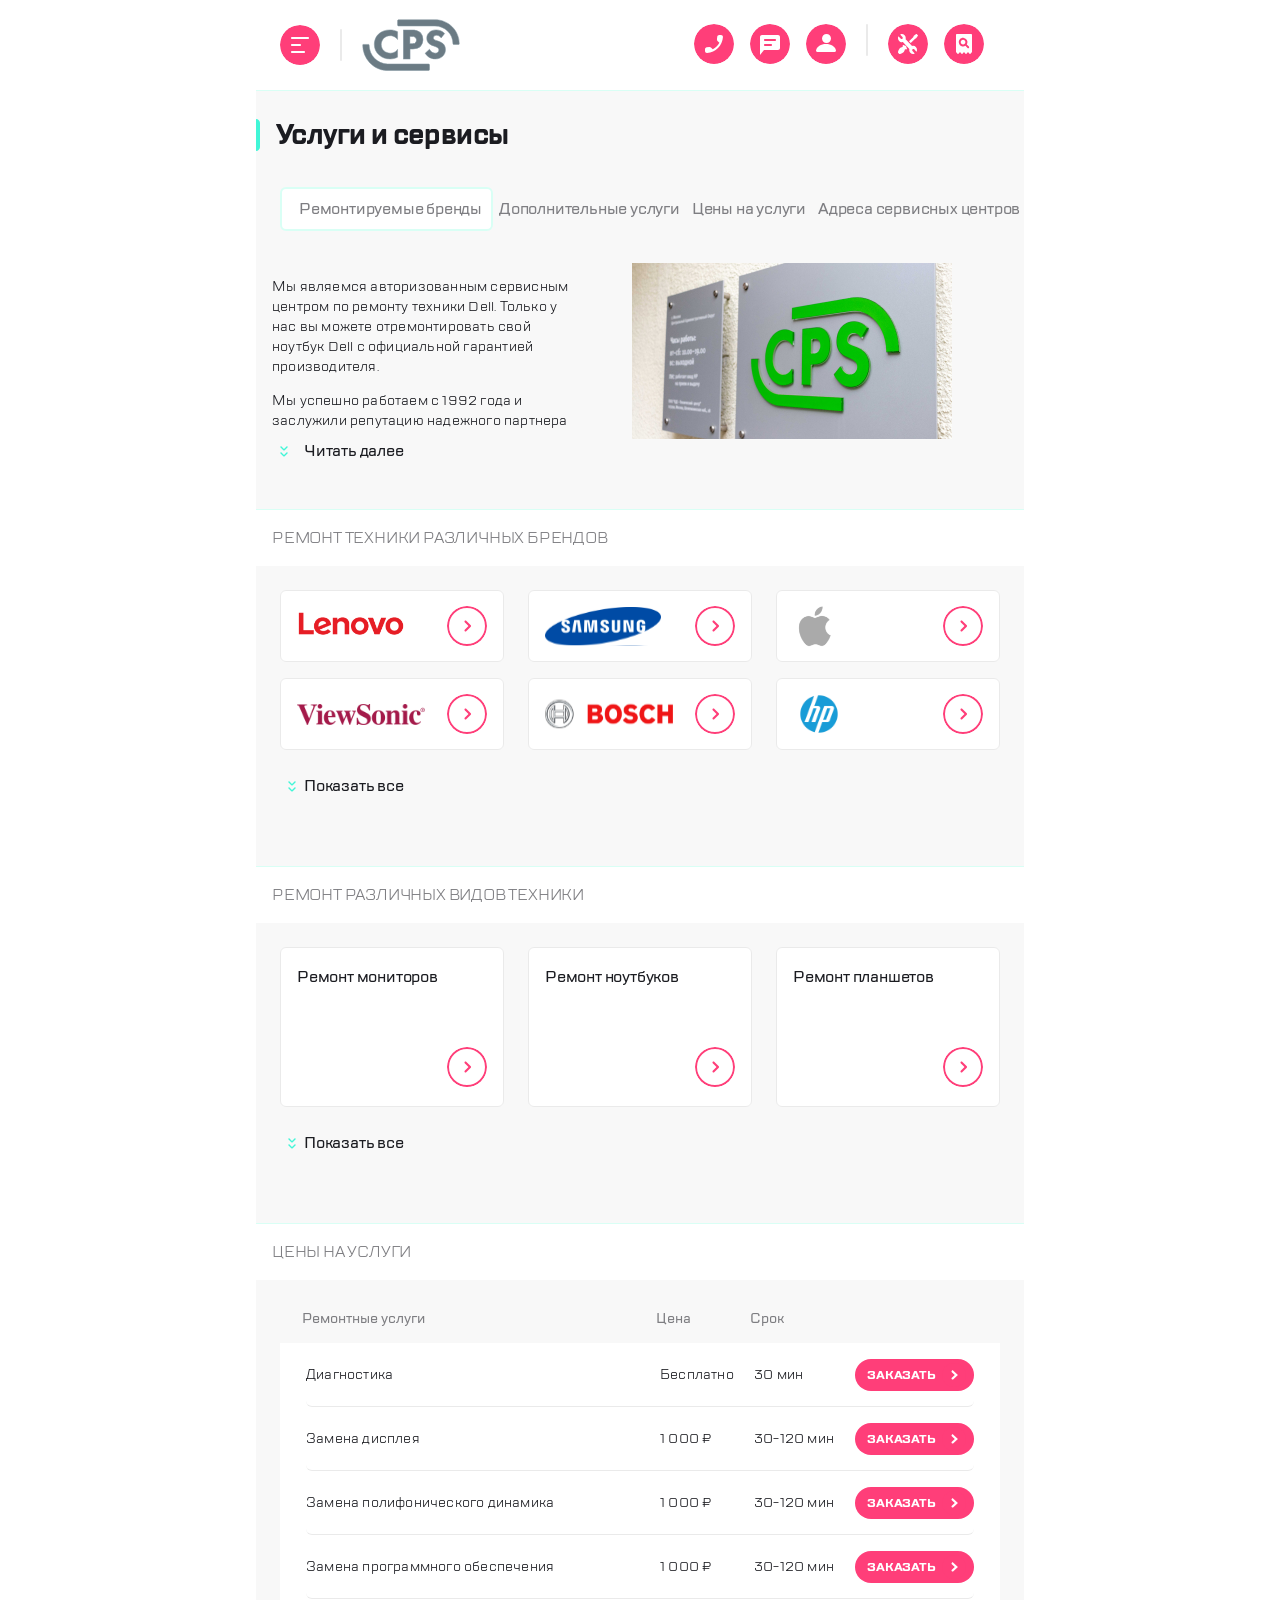
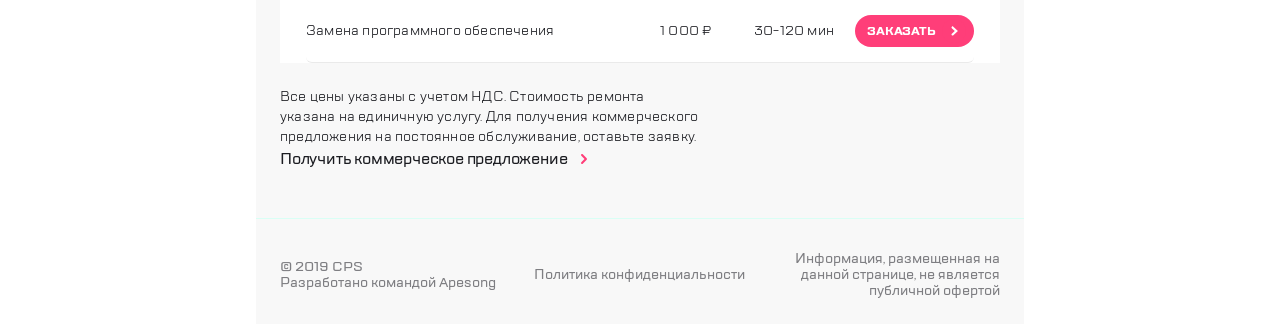
==== index.html @ 06a0e09b "Updates" ====
<!DOCTYPE html>
<html lang="en">

<head>
  <meta charset="UTF-8">
  <meta name="viewport" content="width=device-width,user-scalable=no,initial-scale=1,maximum-scale=1,minimum-scale=1">
  <meta http-equiv="X-UA-Compatible" content="ie=edge">
  <link rel="stylesheet" href="https://cdn.jsdelivr.net/npm/swiper@11/swiper-bundle.min.css">
<link href="style.css" rel="stylesheet"></head>

<body>
  <div class="block-elements">
    

    <div class="burger" id="burger">
      <div class="wrapper-burger">
        <nav class="navigation">
          <button class="navigation__burger-btn"></button>
          <img src="img/Group.svg" alt="" class="navigation__group">
          <button class="navigation__search-btn"></button>
        </nav>
        <div class="menu">
          <ul class="menu__list">
            <div class="menu__list-hover">
  
              <li class="menu__items">
                <a class="menu__items-link" href="#">Ремонт техники</a>
              </li>
            </div>
            <li class="menu__items">
              <a class="menu__items-link" href="#">Услуги и сервисы</a>
            </li>
            <li class="menu__items">
              <a class="menu__items-link" href="#">Корпоративным клиентам</a>
            </li>
            <li class="menu__items">
              <a class="menu__items-link" href="#">Продавцам техники</a>
            </li>
            <li class="menu__items">
              <a class="menu__items-link" href="#">Партнерам</a>
            </li>
            <li class="menu__items">
              <a class="menu__items-link" href="#">Производителям</a>
            </li>
            <li class="menu__items">
              <a class="menu__items-link" href="#">Наши сервисные центры</a>
            </li>
            <li class="menu__items">
              <a class="menu__items-link" href="#">Контакты</a>
            </li>
          </ul>
        </div>
        <footer class="footer-burger">
          <div class="social">
            <button class="social__tell-btn"></button>
            <button class="social__chat-btn"></button>
            <button class="social__profile-btn"></button>
          </div>
          <div class="info">
            <p class="info__email">mail@cps.com</p>
            <p class="info__tell">8 800 890 8900</p>
          </div>
          <div class="lang">
            <button class="lang__btn">RU</button>
            <button class="lang__btn">EN</button>
            <button class="lang__btn">CH</button>
          </div>
        </footer>
      </div>



    </div>
    
    <div class="content-wrapper">
      
      <header class="header">
        <div class="menu-header">
          <div class="title">
            <img class="title__high-header" src="../img/highlight.svg" alt="">
            <h1 class="title__title">Услуги и сервисы</h1>
          </div>
          <div class="logo">
            <button class="logo__burger"></button>
            <div class="logo__divid"></div>
            <img class="logo__group" src="../img/Group.svg" alt="">
          </div>
          <div class="img">
            <div class="social-header">
              <button class="social-header__call"></button>
              <button class="social-header__chat"></button>
              <button class="social-header__profile"></button>
            </div>
            <div class="repair">
              <div class="repair__divider"></div>
              <span class="repair__text">Оставить заявку</span>
              <button class="repair__btn"></button>
            </div>
            <div class="check">
              <span class="check__text">Статус ремонта</span>
              <button class="check__btn"></button>
            </div>
          </div>
        </div>
      </header>
      
      <main class="main">
        
        <div class="main-title">
          <img class="main-title__high" src="../img/highlight.svg" alt="">
          <h1 class="main-title__title">Услуги и сервисы</h1>
        </div>
        
        <div class="btn-menu">
          <button class="btn-menu__item">Ремонтируемые бренды</button>
          <button class="btn-menu__item">Дополнительные услуги</button>
          <button class="btn-menu__item">Цены на услуги</button>
          <button class="btn-menu__item">Адреса сервисных центров</button>
          <button class="btn-menu__item">Специальные цены</button>
        </div>
        
        <div class="main-content">
          <div class="main-info">
            <div class="main-text">
              <p class="main-text__first-paragraph">Мы являемся авторизованным сервисным центром по ремонту
                техники Dell. Только у нас вы можете отремонтировать свой
                ноутбук Dell с официальной гарантией производителя.</p>
              <p class="main-text__second-paragraph">Мы успешно работаем с 1992 года и заслужили репутацию
                надежного партнера</p>
            </div>
            <div class="next">
              <button class="next__btn"></button>
              <span class="next__text">Читать далее</span>
            </div>
          </div>
          <div class="photo">
            <img class="photo__jpg" src="./img/jpg.jpg" alt="">
          </div>
        </div>
        
        <div class="wrapper-brands">
          <header class="header-swipper">
            <h1 class="header-swipper__title">Ремонт техники различных брендов</h1>
          </header>

          
          <div class="swiper-brands">
            
            <div class="swiper-wrapper">
              

              <div class="swiper-slide">
                <img class="swiper-slide__img" src="img/lenovo.svg" alt="">
                <button class="swiper-slide__btn"></button>
              </div>

              <div class="swiper-slide">
                <img class="swiper-slide__img" src="img/samsung.svg" alt="">
                <button class="swiper-slide__btn"></button>
              </div>

              <div class="swiper-slide">
                <img class="swiper-slide__img" src="img/apple.svg" alt="">
                <button class="swiper-slide__btn"></button>
              </div>

              <div class="swiper-slide">
                <img class="swiper-slide__img" src="img/vs.svg" alt="">
                <button class="swiper-slide__btn"></button>
              </div>

              <div class="swiper-slide">
                <img class="swiper-slide__img" src="img/bosch.svg" alt="">
                <button class="swiper-slide__btn"></button>
              </div>

              <div class="swiper-slide">
                <img class="swiper-slide__img" src="img/hp.svg" alt="">
                <button class="swiper-slide__btn"></button>
              </div>

              <div class="swiper-slide hidden hidden-slide slide">
                <img class="swiper-slide__img" src="img/acer.svg" alt="">
                <button class="swiper-slide__btn"></button>
              </div>

              <div class="swiper-slide hidden hidden-slide slide">
                <img class="swiper-slide__img" src="img/sony.svg" alt="">
                <button class="swiper-slide__btn"></button>
              </div>

              <div class="swiper-slide hidden slide">
                <img class="swiper-slide__img" src="img/lenovo.svg" alt="">
                <button class="swiper-slide__btn"></button>
              </div>

              <div class="swiper-slide hidden slide">
                <img class="swiper-slide__img" src="img/samsung.svg" alt="">
                <button class="swiper-slide__btn"></button>
              </div>

              <div class="swiper-slide hidden slide">
                <img class="swiper-slide__img" src="img/apple.svg" alt="">
                <button class="swiper-slide__btn"></button>
              </div>
            </div>

            
            <div class="swiper__pagination"></div>
          </div>
        </div>

        
        <div class="desk-wrapper-brands">
          <header class="header-swipper">
            <h1 class="header-swipper__title">Ремонт техники различных брендов</h1>
          </header>
          
          <div class="swiper-brands-desk">
            
            <div class="swiper-wrapper">
              
              <div class="swiper-slide">
                <img class="swiper-slide__img" src="img/lenovo.svg" alt="">
                <button class="swiper-slide__btn"></button>
              </div>
              <div class="swiper-slide">
                <img class="swiper-slide__img" src="img/samsung.svg" alt="">
                <button class="swiper-slide__btn"></button>
              </div>
              <div class="swiper-slide">
                <img class="swiper-slide__img" src="img/apple.svg" alt="">
                <button class="swiper-slide__btn"></button>
              </div>
              <div class="swiper-slide">
                <img class="swiper-slide__img" src="img/vs.svg" alt="">
                <button class="swiper-slide__btn"></button>
              </div>
              <div class="swiper-slide">
                <img class="swiper-slide__img" src="img/bosch.svg" alt="">
                <button class="swiper-slide__btn"></button>
              </div>
              <div class="swiper-slide">
                <img class="swiper-slide__img" src="img/hp.svg" alt="">
                <button class="swiper-slide__btn"></button>
              </div>
              <div class="swiper-slide hidden hidden-slide slide">
                <img class="swiper-slide__img" src="img/acer.svg" alt="">
                <button class="swiper-slide__btn"></button>
              </div>
              <div class="swiper-slide hidden hidden-slide slide">
                <img class="swiper-slide__img" src="img/sony.svg" alt="">
                <button class="swiper-slide__btn"></button>
              </div>
              <div class="swiper-slide hidden slide">
                <img class="swiper-slide__img" src="img/lenovo.svg" alt="">
                <button class="swiper-slide__btn"></button>
              </div>
              <div class="swiper-slide hidden slide">
                <img class="swiper-slide__img" src="img/samsung.svg" alt="">
                <button class="swiper-slide__btn"></button>
              </div>
              <div class="swiper-slide hidden slide">
                <img class="swiper-slide__img" src="img/apple.svg" alt="">
                <button class="swiper-slide__btn"></button>
              </div>
            </div>
            
            <div class="swiper__pagination"></div>
          </div>
          <div class="next-show">
            <img class="next-show__img" src="./img/show.svg" alt="">
            <button class="next-show__btn">Показать все</button>
          </div>
          <div class="next-hide">
            <img class="next-hide__img" src="./img/hide.svg" alt="">
          </div>
        </div>
        
        <div class="wrapper-technic">
          <header class="header-swipper">
            <h1 class="header-swipper__title-technic">Ремонт различных видов техники</h1>
          </header>
          
          <div class="swiper-technic">
            
            <div class="swiper-wrapper swiper-wrapper-technic">
              

              <div class="swiper-slide slide-technic">
                <span class="slide-technic__text">Ремонт мониторов</span>
                <button class="swiper-slide__btn"></button>
              </div>
              <div class="swiper-slide slide-technic">
                <span class="slide-technic__text">Ремонт ноутбуков</span>
                <button class="swiper-slide__btn"></button>
              </div>
              <div class="swiper-slide slide-technic">
                <span class="slide-technic__text">Ремонт планшетов</span>
                <button class="swiper-slide__btn"></button>
              </div>
              <div class="swiper-slide slide-technic hidden-technic hidden-slide-technic swiper-slide-technic">
                <span class="slide-technic__text">Ремонт ПК</span>
                <button class="swiper-slide__btn"></button>
              </div>
              <div class="swiper-slide slide-technic hidden-technic swiper-slide-technic">
                <span class="slide-technic__text">Ремонт мониторов</span>
                <button class="swiper-slide__btn"></button>
              </div>
              <div class="swiper-slide slide-technic hidden-technic swiper-slide-technic">
                <span class="slide-technic__text">Ремонт ноутбуков</span>
                <button class="swiper-slide__btn"></button>
              </div>
              <div class="swiper-slide slide-technic hidden-technic swiper-slide-technic">
                <span class="slide-technic__text">Ремонт планшетов</span>
                <button class="swiper-slide__btn"></button>
              </div>
              <div class="swiper-slide slide-technic hidden-technic swiper-slide-technic">
                <span class="slide-technic__text">Ремонт ПК</span>
                <button class="swiper-slide__btn"></button>
              </div>
            </div>
            
            <div class="swiper__pagination"></div>
          </div>

        </div>
        
        <div class="wrapper-technic-desk">
          <header class="header-swipper">
            <h1 class="header-swipper__title-technic">Ремонт различных видов техники</h1>
          </header>
          
          <div class="swiper-technic-desk">
            
            <div class="swiper-wrapper swiper-wrapper-technic">
              

              <div class="swiper-slide slide-technic">
                <span class="slide-technic__text">Ремонт мониторов</span>
                <button class="swiper-slide__btn"></button>
              </div>
              <div class="swiper-slide slide-technic">
                <span class="slide-technic__text">Ремонт ноутбуков</span>
                <button class="swiper-slide__btn"></button>
              </div>
              <div class="swiper-slide slide-technic">
                <span class="slide-technic__text">Ремонт планшетов</span>
                <button class="swiper-slide__btn"></button>
              </div>
              <div class="swiper-slide slide-technic hidden-technic hidden-slide-technic swiper-slide-technic">
                <span class="slide-technic__text">Ремонт ПК</span>
                <button class="swiper-slide__btn"></button>
              </div>
              <div class="swiper-slide slide-technic hidden-technic swiper-slide-technic">
                <span class="slide-technic__text">Ремонт мониторов</span>
                <button class="swiper-slide__btn"></button>
              </div>
              <div class="swiper-slide slide-technic hidden-technic swiper-slide-technic">
                <span class="slide-technic__text">Ремонт ноутбуков</span>
                <button class="swiper-slide__btn"></button>
              </div>
              <div class="swiper-slide slide-technic hidden-technic swiper-slide-technic">
                <span class="slide-technic__text">Ремонт планшетов</span>
                <button class="swiper-slide__btn"></button>
              </div>
              <div class="swiper-slide slide-technic hidden-technic swiper-slide-technic">
                <span class="slide-technic__text">Ремонт ПК</span>
                <button class="swiper-slide__btn"></button>
              </div>
            </div>
            
            <div class="swiper__pagination"></div>
          </div>
          <div class="next-show">
            <img class="next-show__img next-show-technic__img" src="./img/show.svg" alt="">
            <button class="next-show__btn next-show-technic__btn">Показать все</button>
          </div>
          <div class="next-hide">
            <img class="next-hide__img next-hide-technic__img" src="./img/hide.svg" alt="">
          </div>
        </div>
        
        <div class="wrapper-price">
          <header class="header-swipper">
            <h1 class="header-swipper__title">цены на услуги</h1>
          </header>

          
          <div class="swiper-price-block">
            
            <div class="swiper-wrapper">
              
              <div class="swiper-slide swiper-price">
                <span class="swiper-price__title">Ремонтные услуги</span>
                <span class="swiper-price__text">Диагностика</span>
                <span class="swiper-price__title">Цена</span>
                <span class="swiper-price__text">Бесплатно</span>
                <span class="swiper-price__title">Срок</span>
                <span class="swiper-price__text">30 мин</span>
                <button class="price-btn">
                  Заказать
                  <img class="price-btn__img" src="../img/goside.svg" alt="">
                </button>
              </div>

              <div class="swiper-slide swiper-price">
                <span class="swiper-price__title">Ремонтные услуги</span>
                <span class="swiper-price__text">Замена дисплея</span>
                <span class="swiper-price__title">Цена</span>
                <span class="swiper-price__text">1 000 ₽</span>
                <span class="swiper-price__title">Срок</span>
                <span class="swiper-price__text">30-120 мин</span>
                <button class="price-btn">
                  Заказать
                  <img class="price-btn__img" src="../img/goside.svg" alt="">
                </button>
              </div>

              <div class="swiper-slide swiper-price">
                <span class="swiper-price__title">Ремонтные услуги</span>
                <span class="swiper-price__text">Замена полифонического динамика</span>
                <span class="swiper-price__title">Цена</span>
                <span class="swiper-price__text">1 000 ₽</span>
                <span class="swiper-price__title">Срок</span>
                <span class="swiper-price__text">30-120 мин</span>
                <button class="price-btn">
                  Заказать
                  <img class="price-btn__img" src="../img/goside.svg" alt="">
                </button>
              </div>

              <div class="swiper-slide swiper-price">
                <span class="swiper-price__title">Ремонтные услуги</span>
                <span class="swiper-price__text">Тестирование с выдачей технического заключения</span>
                <span class="swiper-price__title">Цена</span>
                <span class="swiper-price__text">Бесплатно</span>
                <span class="swiper-price__title">Срок</span>
                <span class="swiper-price__text">30-120 мин</span>
                <button class="price-btn">
                  Заказать
                  <img class="price-btn__img" src="../img/goside.svg" alt="">
                </button>
              </div>

              <div class="swiper-slide swiper-price">
                <span class="swiper-price__title">Ремонтные услуги</span>
                <span class="swiper-price__text">Замена программного обеспечения</span>
                <span class="swiper-price__title">Цена</span>
                <span class="swiper-price__text">1 000 ₽</span>
                <span class="swiper-price__title">Срок</span>
                <span class="swiper-price__text">30-120 мин</span>
                <button class="price-btn">
                  Заказать
                  <img class="price-btn__img" src="../img/goside.svg" alt="">
                </button>
              </div>
            </div>
            
            <div class="swiper__pagination"></div>
          </div>
        </div>
        
        <div class="wrapper-price-desk">
          <header class="header-swipper">
            <h1 class="header-swipper__title">цены на услуги</h1>
          </header>

          <div class="price-title">
            <p class="price-title__title">Ремонтные услуги</p>
            <p class="price-title__title">Цена</p>
            <p class="price-title__title">Срок</p>
          </div>
          
          <div class="swiper-price-block-desk">
            
            <ul class="swiper-wrapper swiper-wrapper-price">
              
              <li class="swiper-price">
                <span class="swiper-price__title">Ремонтные услуги</span>
                <span class="swiper-price__text">Диагностика</span>
                <span class="swiper-price__title">Цена</span>
                <span class="swiper-price__text">Бесплатно</span>
                <span class="swiper-price__title">Срок</span>
                <span class="swiper-price__text">30 мин</span>
                <button class="price-btn">
                  Заказать
                  <img class="price-btn__img" src="../img/goside.svg" alt="">
                </button>
              </li>

              <li class="swiper-price">
                <span class="swiper-price__title">Ремонтные услуги</span>
                <span class="swiper-price__text">Замена дисплея</span>
                <span class="swiper-price__title">Цена</span>
                <span class="swiper-price__text">1 000 ₽</span>
                <span class="swiper-price__title">Срок</span>
                <span class="swiper-price__text">30-120 мин</span>
                <button class="price-btn">
                  Заказать
                  <img class="price-btn__img" src="../img/goside.svg" alt="">
                </button>
              </li>

              <li class="swiper-price">
                <span class="swiper-price__title">Ремонтные услуги</span>
                <span class="swiper-price__text">Замена полифонического динамика</span>
                <span class="swiper-price__title">Цена</span>
                <span class="swiper-price__text">1 000 ₽</span>
                <span class="swiper-price__title">Срок</span>
                <span class="swiper-price__text">30-120 мин</span>
                <button class="price-btn">
                  Заказать
                  <img class="price-btn__img" src="../img/goside.svg" alt="">
                </button>
              </li>

              <li class="swiper-price">
                <span class="swiper-price__title">Ремонтные услуги</span>
                <span class="swiper-price__text">Замена программного обеспечения</span>
                <span class="swiper-price__title">Цена</span>
                <span class="swiper-price__text">1 000 ₽</span>
                <span class="swiper-price__title">Срок</span>
                <span class="swiper-price__text">30-120 мин</span>
                <button class="price-btn">
                  Заказать
                  <img class="price-btn__img" src="../img/goside.svg" alt="">
                </button>
              </li>

              <li class="swiper-price">
                <span class="swiper-price__title">Ремонтные услуги</span>
                <span class="swiper-price__text">Замена программного обеспечения</span>
                <span class="swiper-price__title">Цена</span>
                <span class="swiper-price__text">1 000 ₽</span>
                <span class="swiper-price__title">Срок</span>
                <span class="swiper-price__text">30-120 мин</span>
                <button class="price-btn">
                  Заказать
                  <img class="price-btn__img" src="../img/goside.svg" alt="">
                </button>
              </li>
            </ul>
            
            <div class="swiper__pagination"></div>
          </div>
        </div>
        <div class="block-text">
          <div class="block-text__text">Все цены указаны с учетом НДС. Стоимость ремонта указана на
            единичную услугу. Для получения коммерческого предложения на
            постоянное обслуживание, оставьте заявку.
          </div>
          <button class="block-text__btn">Получить коммерческое предложение<img class="block-text__img" src="../img/more.svg" alt=""></button>
        </div>
      </main>

      <footer class="footer">
        <nav class="footer__text">© 2019 CPS <br>Разработано командой Apesong
        </nav>
        <nav class="footer__text">Политика конфиденциальности</nav>
        <nav class="footer__text">Информация, размещенная на данной странице, не является публичной
          офертой</nav>
      </footer>

    </div>
    
    <div class="popup-call">
      <div class="popup-call__body">
        <div class="popup-call-content">
          <div class="popup-call-title">
            <button class="popup-call-title__btn-close"></button>
            <p class="popup-call-title__title">Заказать звонок</p>
          </div>
          <input type="tel" class="popup-call-content__tell" placeholder="Телефон">

          <p class="popup-call-content__text">Нажимая “отправить”, вы даете согласие на <span class="pink-text">обработку персональных данных</span>
            и соглашаетесь с нашей <span class="pink-text">политикой конфиденциальности</span></p>
          <button class="popup-call-content__btn">Отправить

            <img class="popup-call-content__img" src="../img/goside-popup.svg" alt="">
          </button>
        </div>
      </div>
    </div>
    <div class="popup-feedback">
      <div class="popup-feedback__body">
        <div class="popup-feedback-content">
          <div class="popup-feedback-title">
            <button class="popup-feedback-title__btn-close"></button>
            <p class="popup-feedback-title__title">Обратная связь</p>
          </div>
          <input type="name" class="popup-feedback-content__tell" placeholder="Имя">
          <input type="tel" class="popup-feedback-content__tell" placeholder="Телефон">
          <input type="email" class="popup-feedback-content__tell" placeholder="Электронная почта">
          <textarea type="tel" rows="5" class="popup-feedback-content__tell" placeholder="Сообщение"></textarea>

          <p class="popup-feedback-content__text">Нажимая “отправить”, вы даете согласие на <span class="pink-text">обработку персональных данных</span>
            и соглашаетесь с нашей <span class="pink-text">политикой конфиденциальности</span></p>
          <button class="popup-feedback-content__btn">Отправить

            <img class="popup-feedback-content__img" src="../img/goside-popup.svg" alt="">
          </button>
        </div>
      </div>
    </div>
  </div>
  <script src="https://cdn.jsdelivr.net/npm/swiper@11/swiper-bundle.min.js"></script>
  
<script type="text/javascript" src="./js/bundle.js"></script></body>

</html>
---- style.css ----
@charset "UTF-8";
@font-face {
  font-family: 'TT Lakes';
  src: url(./fonts/TTLakes-Medium.woff);
  font-weight: 500;
  font-style: normal; }

@font-face {
  font-family: 'TT Lakes';
  src: url(./fonts/TTLakes-Bold.woff);
  font-weight: 700;
  font-style: normal; }

@font-face {
  font-family: 'TT Lakes';
  src: url(./fonts/TTLakes-Regular.woff);
  font-weight: 400;
  font-style: normal; }

@media only screen and (min-width: 320px) {
  .desk-wrapper-brands {
    display: none; }
  .wrapper-brands {
    width: 320px; }
  .header-swipper {
    border-top: 1px solid #D9FFF5;
    background: linear-gradient(270deg, #f8f8f8 0%, #fff 98.61%); }
    .header-swipper__title {
      padding: 16px;
      margin: 0;
      color: #7e7e82;
      font-family: "TT Lakes";
      font-size: 16px;
      font-style: normal;
      font-weight: 400;
      line-height: 24px;
      /* 150% */
      letter-spacing: -0.2px;
      text-transform: uppercase; }
  .swiper-brands-desk {
    background: #f8f8f8; }
  .swiper-wrapper {
    padding-top: 16px;
    padding-left: 16px;
    gap: 16px; }
  .swiper-slide {
    box-sizing: border-box;
    display: flex;
    align-items: center;
    justify-content: space-between;
    width: 240px !important;
    height: 72px;
    border-radius: 6px;
    border: 1px solid #eaeaea;
    padding: 16px;
    background: #fff; }
    .swiper-slide__btn {
      background-color: #fff;
      border-radius: 100px;
      width: 40px;
      height: 40px;
      border: none;
      background-image: url(./static/go.svg);
      cursor: pointer; } }

.next-show,
.next-hide {
  display: none; }

.swiper__pagination {
  display: flex;
  justify-content: center;
  padding-top: 16px;
  padding-bottom: 40px; }

.swiper-pagination-bullet {
  background-color: #b5b6bc; }

@media screen and (min-width: 768px) {
  .wrapper-brands {
    display: none; }
  .desk-wrapper-brands {
    display: block; }
  .swiper-wrapper {
    box-sizing: border-box;
    display: grid;
    grid-template-columns: repeat(3, 1fr);
    padding: 24px;
    -moz-column-gap: 24px;
         column-gap: 24px; }
  .swiper-slide {
    width: 224px !important; }
  .next-show {
    display: flex;
    padding-left: 24px;
    padding-bottom: 34px; }
    .next-show__btn {
      border-radius: 6px;
      all: unset;
      color: #1b1c21;
      font-family: "TT Lakes";
      font-size: 16px;
      font-style: normal;
      font-weight: 500;
      line-height: 24px;
      letter-spacing: -0.2px; }
  .next-hide {
    display: flex;
    padding-left: 24px;
    padding-bottom: 34px; }
    .next-hide__img {
      display: none; }
  .swiper__pagination {
    display: none; }
  .hidden {
    display: none; } }

@media screen and (min-width: 1440px) {
  .desk-wrapper-brands {
    width: 1120px; }
  .hidden-slide {
    display: flex; }
  .swiper-slide {
    width: 240px !important; }
  .swiper-wrapper {
    display: grid;
    grid-template-columns: repeat(4, 1fr);
    padding: 24px 32px;
    -moz-column-gap: 32px;
         column-gap: 32px; }
  .next-show {
    padding-left: 32px; } }

@media only screen and (min-width: 320px) {
  .wrapper-technic-desk {
    display: none; }
  .header-swipper__title-technic {
    padding: 16px;
    margin: 0;
    color: #7e7e82;
    font-family: "TT Lakes";
    font-size: 16px;
    font-style: normal;
    font-weight: 400;
    line-height: 24px;
    /* 150% */
    letter-spacing: -0.2px;
    text-transform: uppercase; }
  .slide-technic {
    display: grid;
    grid-template-columns: auto 40px;
    width: 240px;
    height: 160px; }
    .slide-technic .slide-technic__text {
      padding: 16px auto 120px 16px;
      transform: translateY(-50px);
      color: #1b1c21;
      font-family: "TT Lakes";
      font-size: 16px;
      font-style: normal;
      font-weight: 500;
      line-height: 24px;
      /* 150% */
      letter-spacing: -0.2px; }
    .slide-technic .swiper-slide__btn {
      padding: auto 16px 16px 184px;
      transform: translateY(40px); } }

@media screen and (min-width: 768px) {
  .wrapper-technic-desk {
    display: block; }
  .wrapper-technic,
  .hidden-technic {
    display: none; } }

@media screen and (min-width: 1440px) {
  .hidden-slide-technic {
    display: flex; } }

@media only screen and (min-width: 320px) {
  body {
    width: 100%;
    margin: 0 auto;
    padding: 0; } }

@media only screen and (min-width: 768px) {
  body {
    width: 100%;
    margin: 0 auto;
    padding: 0;
    z-index: 1000; } }

@media only screen and (min-width: 1440px) {
  body {
    width: 100%;
    margin: 0 auto;
    padding: 0; } }

@media only screen and (min-width: 320px) {
  .main-text {
    color: #1b1c21;
    font-family: "TT Lakes";
    font-size: 14px;
    font-style: normal;
    font-weight: 400;
    line-height: 18px;
    letter-spacing: 0.2px;
    width: 288px;
    padding: 0 16px 16px 16px; }
    .main-text__second-paragraph {
      display: none; } }

@media only screen and (min-width: 768px) {
  .main-content {
    display: flex; }
  .main-info {
    display: flex;
    flex-direction: column; }
  .main-text {
    width: 312px;
    height: 160px;
    color: #1b1c21;
    font-family: "TT Lakes";
    font-size: 14px;
    font-style: normal;
    font-weight: 400;
    line-height: 20px;
    /* 142.857% */
    letter-spacing: 0.2px;
    padding-right: 48px; }
    .main-text__second-paragraph {
      display: block; } }

@media only screen and (min-width: 1440px) {
  .main-content {
    display: flex;
    padding: 26px 28px 49px 32px; }
  .main-info {
    display: flex;
    flex-direction: column; }
  .main-text {
    width: 490px;
    height: 160px;
    padding: 0 16px 16px 0px; }
  .main-text__second-paragraph {
    display: block; }
  .main-text__second-paragraph:after {
    content: ', что подтверждает большое количество постоянных клиентов. Мы гордимся тем, что к нам обращаются по рекомендациям и, в свою очередь, советуют нас родным и близким.'; } }

@media only screen and (min-width: 320px) {
  .menu-header {
    display: flex;
    justify-content: space-between;
    align-items: center;
    padding: 19px 16px 19px 16px;
    border-bottom: solid 1px #D9FFF5; }
  .title {
    display: none; }
  .logo {
    display: flex;
    align-items: center; }
    .logo__burger {
      border-radius: 100px;
      width: 40px;
      height: 40px;
      border: none;
      background-image: url(./static/burger.svg);
      cursor: pointer; }
    .logo__divid {
      display: none; }
    .logo__group {
      margin-left: 16px; }
  .img {
    display: flex; }
  .social-header {
    display: none; }
  .check__text {
    display: none; }
  .repair {
    display: flex; }
    .repair__divider {
      width: 2px;
      height: 32px;
      border-radius: 1px;
      background: #eaeaea; }
    .repair__text {
      display: none; }
    .repair__btn {
      border-radius: 100px;
      width: 40px;
      height: 40px;
      border: none;
      background-image: url(./static/repair.svg);
      cursor: pointer;
      margin-left: 20px;
      margin-right: 16px; }
  .check__text {
    display: none; }
  .check__btn {
    border-radius: 100px;
    width: 40px;
    height: 40px;
    border: none;
    background-image: url(./static/checkstatus.svg);
    cursor: pointer; } }

@media only screen and (min-width: 768px) {
  .menu-header {
    padding-left: 24px;
    padding-right: 40px; }
  .logo {
    display: flex;
    gap: 20px; }
    .logo__divid {
      display: block;
      width: 2px;
      height: 32px;
      border-radius: 1px;
      background: #eaeaea; }
    .logo__group {
      margin-left: 0; }
  .img {
    display: flex; }
  .social-header {
    display: flex;
    gap: 16px;
    padding-right: 20px; }
    .social-header__call {
      border-radius: 100px;
      width: 40px;
      height: 40px;
      border: none;
      background-image: url(./static/call.svg);
      cursor: pointer; }
    .social-header__chat {
      border-radius: 100px;
      width: 40px;
      height: 40px;
      border: none;
      background-image: url(./static/chat.svg);
      cursor: pointer; }
    .social-header__profile {
      border-radius: 100px;
      width: 40px;
      height: 40px;
      border: none;
      background-image: url(./static/profile.svg);
      cursor: pointer; } }

@media only screen and (min-width: 1440px) {
  .menu-header {
    padding-left: 0;
    padding-right: 32px;
    padding-top: 42px;
    border-bottom: none;
    background: #f8f8f8; }
  .title {
    gap: 30px;
    display: flex;
    align-items: center; }
    .title__title {
      font-family: "TT Lakes";
      color: #1b1c21;
      font-size: 28px;
      font-style: normal;
      font-weight: 700;
      line-height: 40px;
      letter-spacing: -0.6px;
      margin: 0; }
  .logo {
    display: none; }
  .social-header {
    display: none; }
  .repair {
    padding-right: 32px;
    display: flex;
    align-items: center;
    gap: 9px; }
    .repair__divider {
      display: none; }
    .repair__text {
      color: #1b1c21;
      text-align: right;
      font-family: "TT Lakes";
      font-size: 16px;
      font-style: normal;
      font-weight: 500;
      line-height: 24px;
      letter-spacing: -0.2px;
      display: flex;
      align-items: center; }
    .repair__btn {
      margin-right: 0; }
  .check {
    display: flex;
    align-items: center;
    gap: 9px; }
    .check__text {
      display: flex;
      align-items: center;
      color: #1b1c21;
      text-align: right;
      font-family: "TT Lakes";
      font-size: 16px;
      font-style: normal;
      font-weight: 500;
      line-height: 24px;
      letter-spacing: -0.2px; } }

@media only screen and (min-width: 320px) {
  .btn-menu {
    display: flex;
    white-space: nowrap;
    justify-content: space-between;
    padding-top: 24px;
    padding-left: 16px;
    overflow-y: scroll;
    scroll-behavior: smooth;
    background: #f8f8f8; }
    .btn-menu::-moz-scrollbar {
      display: none;
      overflow: auto;
      scroll-behavior: smooth; }
    .btn-menu__item:first-child {
      width: 246px;
      border-radius: 6px;
      border: 2px solid #D9FFF5;
      background: #fff;
      padding: 8px 9px 8px 17px; }
    .btn-menu__item {
      color: #7e7e82;
      font-family: "TT Lakes";
      font-size: 16px;
      font-style: normal;
      font-weight: 500;
      line-height: 24px;
      /* 150% */
      letter-spacing: -0.2px;
      cursor: pointer;
      border: none;
      background-color: #f8f8f8; }
  ::-webkit-scrollbar {
    display: none;
    overflow: auto;
    scroll-behavior: smooth; } }

@media only screen and (min-width: 768px) {
  .btn-menu {
    padding-top: 32px;
    padding-left: 24px;
    padding-bottom: 32px; } }

@media only screen and (min-width: 1440px) {
  .btn-menu {
    padding: 8px 37px 14px 32px; } }

@media only screen and (min-width: 320px) {
  .main-title {
    display: flex;
    align-items: center;
    gap: 16px;
    padding-top: 24px;
    padding-left: 0;
    background: #f8f8f8; }
    .main-title__title {
      margin: 0;
      color: #1b1c21;
      font-family: "TT Lakes";
      font-size: 28px;
      font-style: normal;
      font-weight: 700;
      line-height: 40px;
      letter-spacing: -0.6px; } }

@media only screen and (min-width: 1440px) {
  .main-title {
    display: none; } }

@media only screen and (min-width: 320px) {
  .next {
    display: flex;
    align-items: center;
    padding-left: 16px;
    padding-bottom: 16px; }
    .next__btn {
      background-color: #f8f8f8;
      width: 24px;
      height: 24px;
      border: none;
      background-image: url(./static/expand.svg);
      cursor: pointer; }
    .next__text {
      color: #1b1c21;
      font-family: "TT Lakes";
      font-size: 16px;
      font-style: normal;
      font-weight: 500;
      line-height: 24px;
      letter-spacing: -0.2px;
      padding-left: 8px; } }

@media only screen and (min-width: 768px) {
  .next {
    padding-bottom: 46px; } }

@media only screen and (min-width: 1440px) {
  .next {
    padding-left: 0; } }

@media only screen and (min-width: 1440px) {
  .photo__jpg {
    width: 530px;
    height: 307px; } }

@media only screen and (min-width: 320px) {
  .content-wrapper {
    width: 320px;
    margin: 0 auto;
    overflow: hidden;
    z-index: 9;
    display: block; } }

@media only screen and (min-width: 768px) {
  .content-wrapper {
    width: 768px;
    margin: 0 auto; } }

@media only screen and (min-width: 1440px) {
  .content-wrapper {
    width: 1120px; } }

@media only screen and (min-width: 320px) {
  .wrapper-burger {
    display: block;
    flex-direction: column;
    min-height: 100%;
    width: 320px;
    overflow-y: auto;
    background: #fff;
    z-index: 10;
    position: absolute;
    left: -320px;
    transition: transform 1s; }
  .wrapper-burger.wrapper-burger-hidden {
    display: block;
    transform: translateX(100%);
    box-shadow: -2px 400px 400px 400px rgba(69, 79, 126, 0.02), 16px 0px 52px 0px rgba(14, 24, 80, 0.2), 10px 2px 9px 1000px rgba(255, 255, 255, 0.9); }
  .navigation__burger-btn {
    border-radius: 100px;
    width: 40px;
    height: 40px;
    border: none;
    background-image: url(./static/burger-close.svg);
    cursor: pointer; }
  .navigation__search-btn {
    border-radius: 100px;
    width: 40px;
    height: 40px;
    border: none;
    background-image: url(./static/search.svg);
    cursor: pointer; }
  .navigation {
    display: flex;
    align-items: center;
    padding: 18px 24px 0px 24px; }
  .navigation__group {
    padding-left: 16px;
    padding-right: 78px; }
  .menu__list-hover {
    display: flex;
    align-items: start;
    padding-top: 24px; }
    .menu__list-hover::before {
      width: 4px;
      height: 40px;
      content: '';
      background-image: url(./static/highlight.svg);
      background-repeat: no-repeat;
      position: absolute;
      left: 0;
      top: 90px;
      z-index: 8; }
  .menu {
    padding-left: 0px; }
  .menu__list {
    list-style: none;
    padding-left: 0;
    margin: 0; }
  .menu__items {
    margin-bottom: 32px;
    color: #1b1c21;
    font-family: "TT Lakes";
    font-size: 16px;
    font-style: normal;
    font-weight: 500;
    line-height: 24px;
    /* 150% */
    letter-spacing: -0.2px; }
  .menu__items-link {
    color: #1b1c21;
    font-family: "TT Lakes";
    font-size: 16px;
    font-style: normal;
    font-weight: 500;
    line-height: 24px;
    /* 150% */
    letter-spacing: -0.2px;
    text-decoration: none;
    padding-left: 24px; }
  .menu__items-link:hover {
    opacity: 0.5;
    transition: 0.5s; }
  .social__tell-btn {
    border-radius: 100px;
    width: 40px;
    height: 40px;
    border: none;
    background-image: url(./static/tell-burger.svg);
    cursor: pointer; }
  .social__chat-btn {
    border-radius: 100px;
    width: 40px;
    height: 40px;
    border: none;
    background-image: url(./static/chat-burger.svg);
    cursor: pointer; }
  .social__profile-btn {
    border-radius: 100px;
    width: 40px;
    height: 40px;
    border: none;
    background-image: url(./static/profile-burger.svg);
    cursor: pointer; }
  .social {
    display: flex;
    padding-left: 24px;
    padding-right: 144px;
    gap: 16px; }
  .info {
    padding-left: 24px;
    margin-bottom: 40px;
    color: #1b1c21;
    font-family: "TT Lakes";
    font-size: 16px;
    font-style: normal;
    font-weight: 500;
    line-height: 24px;
    /* 150% */
    letter-spacing: -0.2px; }
    .info__tell {
      font-size: 24px;
      font-weight: 700; }
  .lang {
    display: flex;
    padding-left: 24px;
    margin-bottom: 32px; }
  .lang__btn {
    background-color: #fff;
    border: none;
    color: #1b1c21;
    font-family: "TT Lakes";
    font-size: 16px;
    font-style: normal;
    font-weight: 500;
    line-height: 24px;
    letter-spacing: -0.2px;
    cursor: pointer; }
    .lang__btn:first-child {
      color: #7e7e82; } }

@media only screen and (min-width: 768px) {
  .footer-burger {
    padding-top: 300px; } }

@media only screen and (min-width: 1440px) {
  .wrapper-burger {
    display: block;
    position: static;
    left: 0px;
    transition: none; }
  .wrapper-burger.wrapper-burger-hidden {
    position: static;
    transform: none;
    box-shadow: none; }
  .navigation__burger-btn {
    display: none; }
  .navigation {
    padding: 30px 30px 13px 22px;
    justify-content: space-between; }
  .menu {
    padding-top: 0; }
  .navigation__group {
    padding-left: 0; }
  .footer-burger {
    margin-top: 0;
    padding-top: 241px; }
  .menu__list-hover {
    display: flex;
    align-items: start;
    padding-top: 24px; }
    .menu__list-hover::before {
      width: 4px;
      height: 40px;
      content: '';
      background-image: url(./static/highlight.svg);
      background-repeat: no-repeat;
      position: absolute;
      left: 0;
      top: 116px; } }

@media only screen and (min-width: 320px) {
  .block-elements {
    position: relative;
    overflow: hidden;
    width: 320px;
    margin: 0 auto;
    margin: 0 auto; } }

@media only screen and (min-width: 768px) {
  .block-elements {
    display: flex;
    width: 768px; } }

@media only screen and (min-width: 1440px) {
  .block-elements {
    width: 1440px; } }

@media only screen and (min-width: 320px) {
  .wrapper-price-desk {
    display: none; }
  .price-title {
    display: none; }
  .swiper-wrapper-price {
    display: flex;
    gap: 16px;
    padding: 16px; }
  .header-swipper {
    background: #fff; }
  .swiper-price {
    box-sizing: border-box;
    width: 260px;
    height: 200px;
    display: flex;
    flex-direction: column;
    align-items: start;
    position: relative; }
    .swiper-price__title {
      padding-bottom: 4px;
      color: #7e7e82;
      font-family: "TT Lakes";
      font-size: 14px;
      font-style: normal;
      font-weight: 400;
      line-height: 18px;
      /* 128.571% */
      letter-spacing: 0.2px; }
    .swiper-price__text {
      color: #1b1c21;
      font-family: "TT Lakes";
      font-size: 14px;
      font-style: normal;
      font-weight: 400;
      line-height: 18px;
      /* 128.571% */
      letter-spacing: 0.2px; }
  .price-btn {
    border: none;
    width: 119px;
    height: 32px;
    color: #fff;
    text-align: right;
    font-family: "TT Lakes";
    font-size: 12px;
    font-style: normal;
    font-weight: 700;
    line-height: 24px;
    /* 200% */
    letter-spacing: -0.15px;
    text-transform: uppercase;
    border-radius: 16px;
    background: #ff3e79;
    display: flex;
    justify-content: space-between;
    padding: 4px 8px 4px 12px;
    cursor: pointer;
    position: absolute;
    bottom: 20px;
    right: 16px; } }

@media only screen and (min-width: 768px) {
  .wrapper-price {
    display: none; }
  .wrapper-price-desk {
    display: block; }
  .price-title {
    padding: 31px 0px 16px 46px;
    display: grid;
    grid-template-columns: 334px 74px 81px 119px;
    -moz-column-gap: 20px;
         column-gap: 20px;
    color: #7e7e82;
    font-family: "TT Lakes";
    font-size: 14px;
    font-style: normal;
    font-weight: 500;
    line-height: 16px;
    /* 114.286% */
    width: 668px; }
    .price-title__title {
      margin: 0; }
  .swiper-price-block-desk {
    display: flex;
    justify-content: center; }
  .swiper-wrapper-price {
    display: flex;
    flex-direction: column;
    align-items: center;
    gap: 0;
    padding: 0;
    width: 720px;
    background: #fff;
    margin: 0 24px 24px 24px; }
  .swiper-price {
    display: grid;
    box-sizing: border-box;
    grid-template-columns: auto 74px 81px 119px;
    -moz-column-gap: 20px;
         column-gap: 20px;
    align-items: center;
    width: 668px;
    height: 64px;
    border-radius: 6px;
    background: #fff;
    border-bottom: 1px solid #eaeaea;
    position: static;
    padding: 0; }
    .swiper-price__title {
      display: none; }
  .price-btn {
    position: static; } }

@media only screen and (min-width: 1440px) {
  .price-title {
    padding: 31px 0px 16px 54px;
    display: grid;
    grid-template-columns: 674px 74px 81px 119px; }
  .swiper-wrapper-price {
    margin: 0 36px 32px 28px;
    width: 1056px; }
  .swiper-price {
    width: 1008px; } }

@media only screen and (min-width: 320px) {
  .block-text {
    padding: 16px 16px 54px 16px;
    background: #f8f8f8; }
    .block-text__text {
      height: 137px;
      color: #1b1c21;
      font-family: "TT Lakes";
      font-size: 14px;
      font-style: normal;
      font-weight: 400;
      line-height: 20px;
      /* 142.857% */
      letter-spacing: 0.2px; }
    .block-text__btn {
      all: unset;
      color: #1b1c21;
      font-family: "TT Lakes";
      font-size: 16px;
      font-style: normal;
      font-weight: 500;
      line-height: 24px;
      /* 150% */
      letter-spacing: -0.2px;
      border: none;
      background: #f8f8f8;
      width: 192px;
      height: 54px;
      cursor: pointer;
      padding-bottom: 4px; } }

@media only screen and (min-width: 768px) {
  .block-text {
    padding: 0;
    width: 421px;
    gap: 16px;
    padding: 0 0 47px 24px; }
    .block-text__text {
      height: 60px; }
    .block-text__btn {
      display: flex;
      justify-content: space-between;
      align-items: center;
      text-wrap: nowrap;
      border: none;
      background: #f8f8f8;
      width: 316px;
      height: 24px;
      cursor: pointer;
      padding-bottom: 4px;
      padding: 0; } }

@media only screen and (min-width: 320px) {
  .footer {
    background: #f8f8f8;
    padding: 16px 4px 19px 4px;
    display: flex;
    flex-direction: column;
    justify-content: center;
    align-items: center;
    gap: 16px;
    border-top: 1px solid #D9FFF5; }
    .footer__text {
      color: #7e7e82;
      text-align: right;
      font-family: "TT Lakes";
      font-size: 14px;
      font-style: normal;
      font-weight: 500;
      line-height: 16px;
      /* 114.286% */
      text-align: center;
      width: 312px; } }

@media only screen and (min-width: 768px) {
  .footer {
    padding: 32px 24px 25px 24px;
    flex-direction: row;
    align-items: center;
    gap: 35px;
    width: 312; }
  .footer__text:first-child {
    text-align: left;
    width: 318px; }
  .footer__text:last-child {
    text-align: right;
    width: 318px; } }

.main {
  background: #f8f8f8; }

@media only screen and (min-width: 320px) {
  .popup-call {
    display: block;
    min-height: 100%;
    width: 320px;
    position: absolute;
    top: 0;
    right: -320px;
    transition: transform 0.5s;
    z-index: 11;
    background: #fff; }
  .popup-call.popup-call-hidden {
    display: block;
    box-shadow: -2px 400px 400px 400px rgba(69, 79, 126, 0.02), 16px 0px 52px 0px rgba(14, 24, 80, 0.2), 10px 2px 9px 2000px rgba(255, 255, 255, 0.9);
    transform: translateX(-100%); }
  .popup-call-content {
    box-sizing: border-box;
    width: 320px;
    display: flex;
    flex-direction: column;
    padding: 16px;
    padding-top: 24px;
    position: relative; }
  .popup-call-title {
    gap: 12px; }
    .popup-call-title__btn-close {
      border-radius: 100px;
      width: 40px;
      height: 40px;
      border: none;
      background-image: url(./static/close.svg);
      cursor: pointer; }
    .popup-call-title__title {
      margin: 0;
      color: #1b1c21;
      font-family: "TT Lakes";
      font-size: 24px;
      font-style: normal;
      font-weight: 700;
      line-height: 32px;
      /* 133.333% */
      letter-spacing: -0.6px;
      padding-top: 40px;
      padding-bottom: 24px; }
      .popup-call-title__title::before {
        width: 4px;
        height: 40px;
        content: '';
        background-image: url(./static/highlight.svg);
        background-repeat: no-repeat;
        position: absolute;
        left: 0; }
  .popup-call-content__tell {
    box-sizing: border-box;
    width: 288px;
    height: 48px;
    flex-shrink: 0;
    border-radius: 8px;
    border-radius: 8px;
    border: 1px solid #EAEAEA;
    background: #fff;
    padding: 12px 0 12px 16px; }
    .popup-call-content__tell::-webkit-input-placeholder {
      color: #B5B6BC;
      font-family: "TT Lakes";
      font-size: 16px;
      font-style: normal;
      font-weight: 500;
      line-height: 24px;
      /* 150% */
      letter-spacing: -0.2px;
      padding: 12px auto 12px 16px; }
    .popup-call-content__tell::-moz-placeholder {
      color: #B5B6BC;
      font-family: "TT Lakes";
      font-size: 16px;
      font-style: normal;
      font-weight: 500;
      line-height: 24px;
      /* 150% */
      letter-spacing: -0.2px;
      padding: 12px auto 12px 16px; }
    .popup-call-content__tell:-ms-input-placeholder {
      color: #B5B6BC;
      font-family: "TT Lakes";
      font-size: 16px;
      font-style: normal;
      font-weight: 500;
      line-height: 24px;
      /* 150% */
      letter-spacing: -0.2px;
      padding: 12px auto 12px 16px; }
    .popup-call-content__tell::placeholder {
      color: #B5B6BC;
      font-family: "TT Lakes";
      font-size: 16px;
      font-style: normal;
      font-weight: 500;
      line-height: 24px;
      /* 150% */
      letter-spacing: -0.2px;
      padding: 12px auto 12px 16px; }
  .popup-call-content__btn {
    border: none;
    width: 119px;
    height: 32px;
    color: #fff;
    text-align: right;
    font-family: "TT Lakes";
    font-size: 12px;
    font-style: normal;
    font-weight: 700;
    line-height: 24px;
    /* 200% */
    letter-spacing: -0.15px;
    text-transform: uppercase;
    border-radius: 16px;
    background: #ff3e79;
    display: flex;
    justify-content: space-between;
    padding: 4px 8px 4px 12px;
    cursor: pointer;
    margin-left: 168px; }
  .popup-call-content__text {
    color: #7e7e82;
    font-family: "TT Lakes";
    font-size: 14px;
    font-style: normal;
    font-weight: 500;
    line-height: 16px;
    /* 114.286% */ }
  .pink-text {
    color: #ff3e79; } }

@media only screen and (min-width: 768px) {
  __title::before {
    width: 4px;
    height: 40px;
    content: '';
    background-image: url(./static/highlight.svg);
    background-repeat: no-repeat;
    position: absolute; }
  .popup-call-title {
    display: block;
    align-items: center; }
    .popup-call-title__btn-close {
      position: absolute;
      top: 32px;
      left: -65px; }
  .popup-call {
    right: -612px;
    width: 512px; }
  .popup-call-content {
    box-sizing: border-box;
    width: 440px;
    display: flex;
    flex-direction: column;
    padding: 16px;
    padding-top: 0px;
    position: absolute; }
    .popup-call-content__btn {
      margin-left: 248px; }
  .popup-call-content__tell {
    width: 376px; } }

@media only screen and (min-width: 320px) {
  .popup-feedback {
    display: block;
    min-height: 100%;
    width: 320px;
    position: absolute;
    top: 0;
    right: -320px;
    transition: transform 0.5s;
    z-index: 11;
    background: #fff; }
  .popup-feedback.popup-feedback-hidden {
    display: block;
    transform: translateX(-100%);
    box-shadow: -2px 400px 400px 400px rgba(69, 79, 126, 0.02), 16px 0px 52px 0px rgba(14, 24, 80, 0.2), -10px 2px 9px 2000px rgba(255, 255, 255, 0.9); }
  .popup-feedback-content {
    box-sizing: border-box;
    width: 320px;
    display: flex;
    flex-direction: column;
    padding: 16px;
    padding-top: 24px;
    position: relative;
    gap: 16px; }
  .popup-feedback-title {
    gap: 12px; }
    .popup-feedback-title__btn-close {
      border-radius: 100px;
      width: 40px;
      height: 40px;
      border: none;
      background-image: url(./static/close-feedback.svg);
      cursor: pointer; }
    .popup-feedback-title__title {
      margin: 0;
      color: #1b1c21;
      font-family: "TT Lakes";
      font-size: 24px;
      font-style: normal;
      font-weight: 700;
      line-height: 32px;
      /* 133.333% */
      letter-spacing: -0.6px;
      padding-top: 40px;
      padding-bottom: 8px; }
      .popup-feedback-title__title::before {
        width: 4px;
        height: 40px;
        content: '';
        background-image: url(./static/highlight.svg);
        background-repeat: no-repeat;
        position: absolute;
        left: 0; }
  .popup-feedback-content__tell {
    box-sizing: border-box;
    width: 288px;
    flex-shrink: 0;
    border-radius: 8px;
    border-radius: 8px;
    border: 1px solid #EAEAEA;
    background: #fff;
    padding: 12px 0 12px 16px; }
    .popup-feedback-content__tell::-webkit-input-placeholder {
      color: #B5B6BC;
      font-family: "TT Lakes";
      font-size: 16px;
      font-style: normal;
      font-weight: 500;
      line-height: 24px;
      /* 150% */
      letter-spacing: -0.2px;
      padding: 12px auto 12px 16px; }
    .popup-feedback-content__tell::-moz-placeholder {
      color: #B5B6BC;
      font-family: "TT Lakes";
      font-size: 16px;
      font-style: normal;
      font-weight: 500;
      line-height: 24px;
      /* 150% */
      letter-spacing: -0.2px;
      padding: 12px auto 12px 16px; }
    .popup-feedback-content__tell:-ms-input-placeholder {
      color: #B5B6BC;
      font-family: "TT Lakes";
      font-size: 16px;
      font-style: normal;
      font-weight: 500;
      line-height: 24px;
      /* 150% */
      letter-spacing: -0.2px;
      padding: 12px auto 12px 16px; }
    .popup-feedback-content__tell::placeholder {
      color: #B5B6BC;
      font-family: "TT Lakes";
      font-size: 16px;
      font-style: normal;
      font-weight: 500;
      line-height: 24px;
      /* 150% */
      letter-spacing: -0.2px;
      padding: 12px auto 12px 16px; }
  .popup-feedback-content__btn {
    border: none;
    width: 119px;
    height: 32px;
    color: #fff;
    text-align: right;
    font-family: 'TT Lakes';
    font-size: 12px;
    font-style: normal;
    font-weight: 700;
    line-height: 24px;
    /* 200% */
    letter-spacing: -0.15px;
    text-transform: uppercase;
    border-radius: 16px;
    background: #ff3e79;
    display: flex;
    justify-content: space-between;
    padding: 4px 8px 4px 12px;
    cursor: pointer;
    margin-left: 168px; }
  .popup-feedback-content__text {
    color: #7e7e82;
    font-family: "TT Lakes";
    font-size: 14px;
    font-style: normal;
    font-weight: 500;
    line-height: 16px;
    /* 114.286% */ }
  .pink-text {
    color: #ff3e79; } }

@media only screen and (min-width: 768px) {
  __title::before {
    width: 4px;
    height: 40px;
    content: '';
    background-image: url(./static/highlight.svg);
    background-repeat: no-repeat;
    position: absolute; }
  .popup-feedback-title {
    display: block;
    align-items: center; }
    .popup-feedback-title__btn-close {
      position: absolute;
      top: 32px;
      left: -65px; }
  .popup-feedback {
    right: -612px;
    width: 512px; }
  .popup-feedback-content {
    box-sizing: border-box;
    width: 440px;
    display: flex;
    flex-direction: column;
    padding: 16px;
    padding-top: 0px;
    position: absolute; }
    .popup-feedback-content__btn {
      margin-left: 248px; }
  .popup-feedback-content__tell {
    width: 376px; } }


/*# sourceMappingURL=style.css.map*/
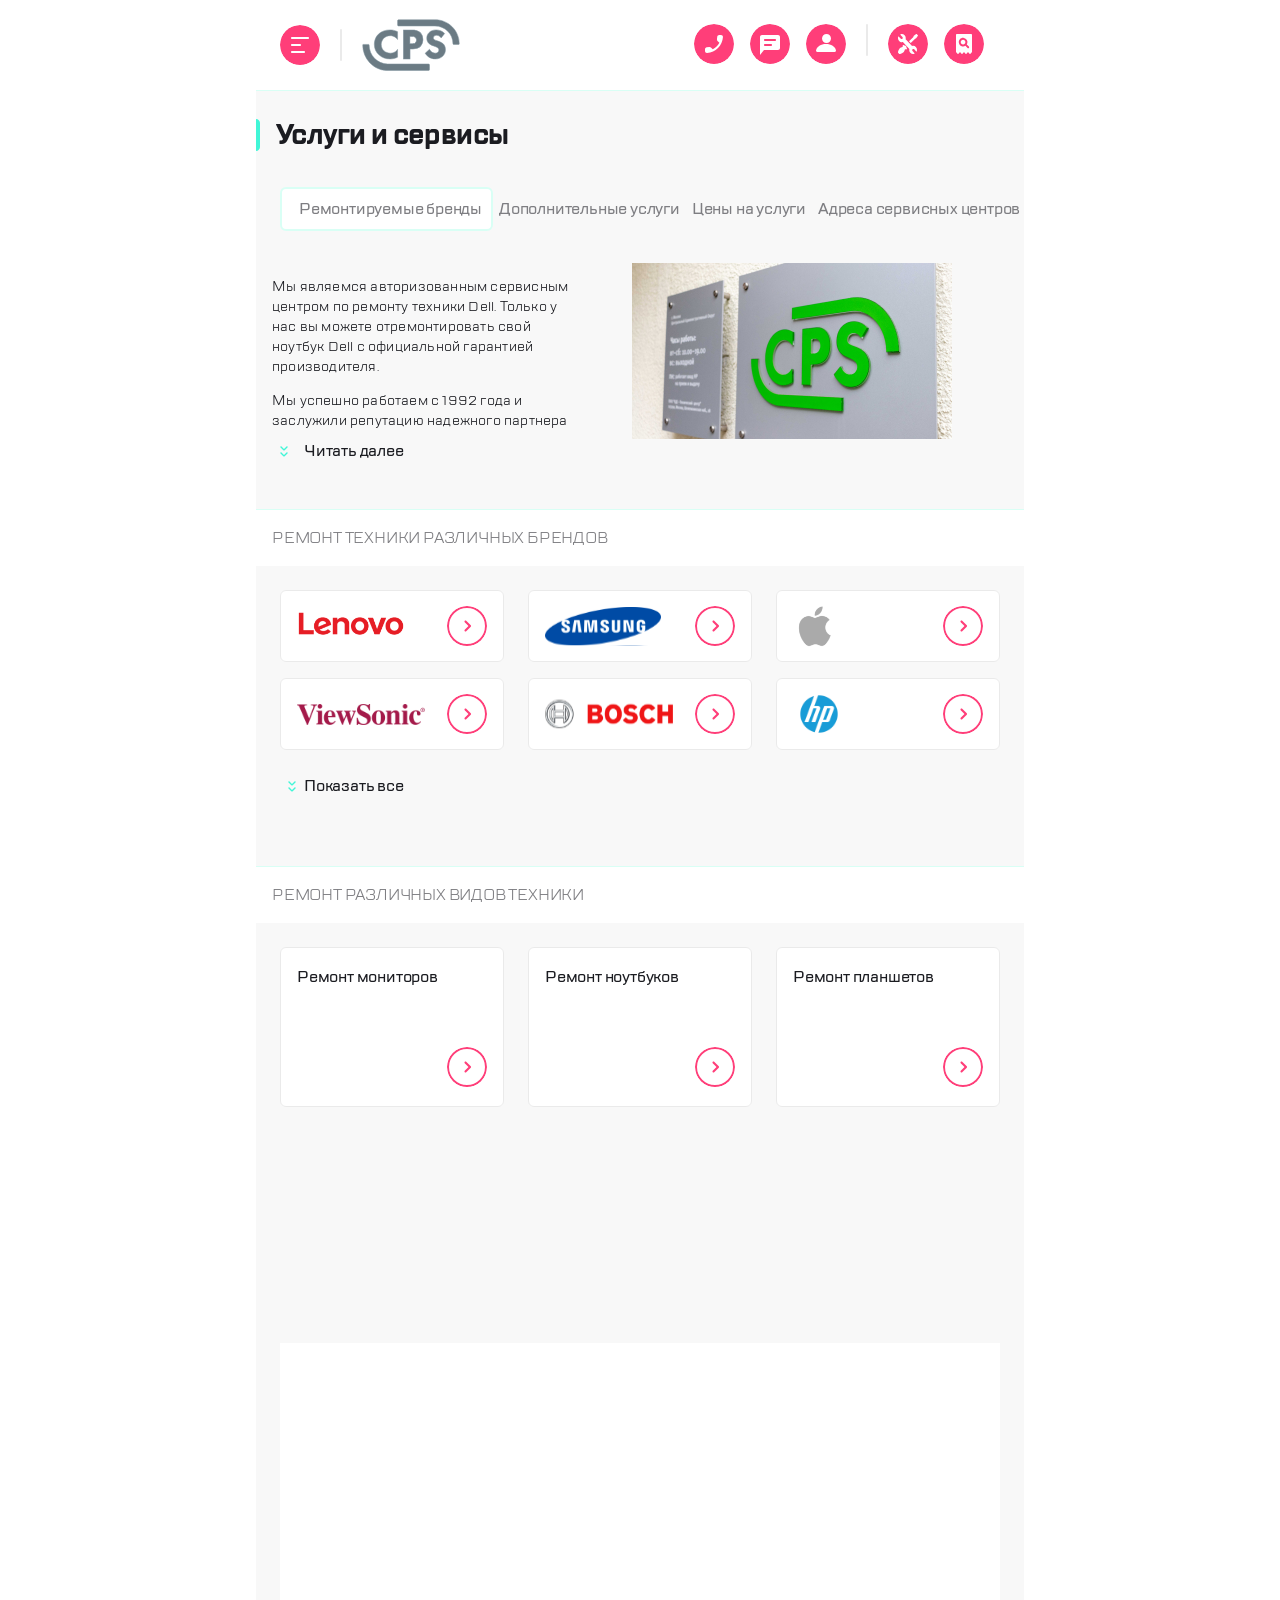
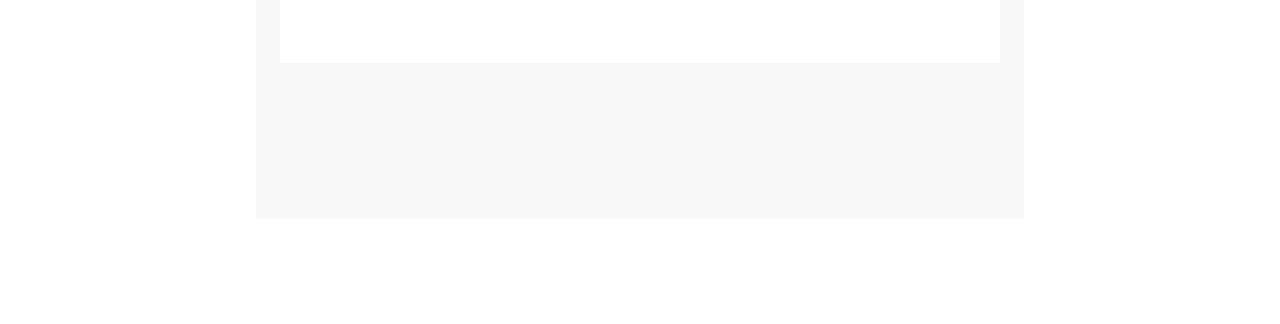
==== commit dc4c00d0: "Update index.html" ====
--- a/index.html
+++ b/index.html
@@ -12,8 +12,8 @@
   <div class="block-elements">
     
 
-    <div class="burger" id="burger">
-      <div class="wrapper-burger">
+    <div class="burger-overlay" id="burger">
+      <div class="wrapper-burger" id="wrapper-burger">
         <nav class="navigation">
           <button class="navigation__burger-btn"></button>
           <img src="img/Group.svg" alt="" class="navigation__group">
@@ -83,7 +83,7 @@
           <div class="logo">
             <button class="logo__burger"></button>
             <div class="logo__divid"></div>
-            <img class="logo__group" src="../img/Group.svg" alt="">
+            <img class="logo__group" src="./img/Group.svg" alt="">
           </div>
           <div class="img">
             <div class="social-header">
@@ -608,4 +608,4 @@
   
 <script type="text/javascript" src="./js/bundle.js"></script></body>
 
-</html>+</html>
--- a/style.css
+++ b/style.css
@@ -517,7 +517,7 @@
     width: 320px;
     margin: 0 auto;
     overflow: hidden;
-    z-index: 9;
+    z-index: 8;
     display: block; } }
 
 @media only screen and (min-width: 768px) {
@@ -535,6 +535,7 @@
     flex-direction: column;
     min-height: 100%;
     width: 320px;
+    position: fixed;
     overflow-y: auto;
     background: #fff;
     z-index: 10;
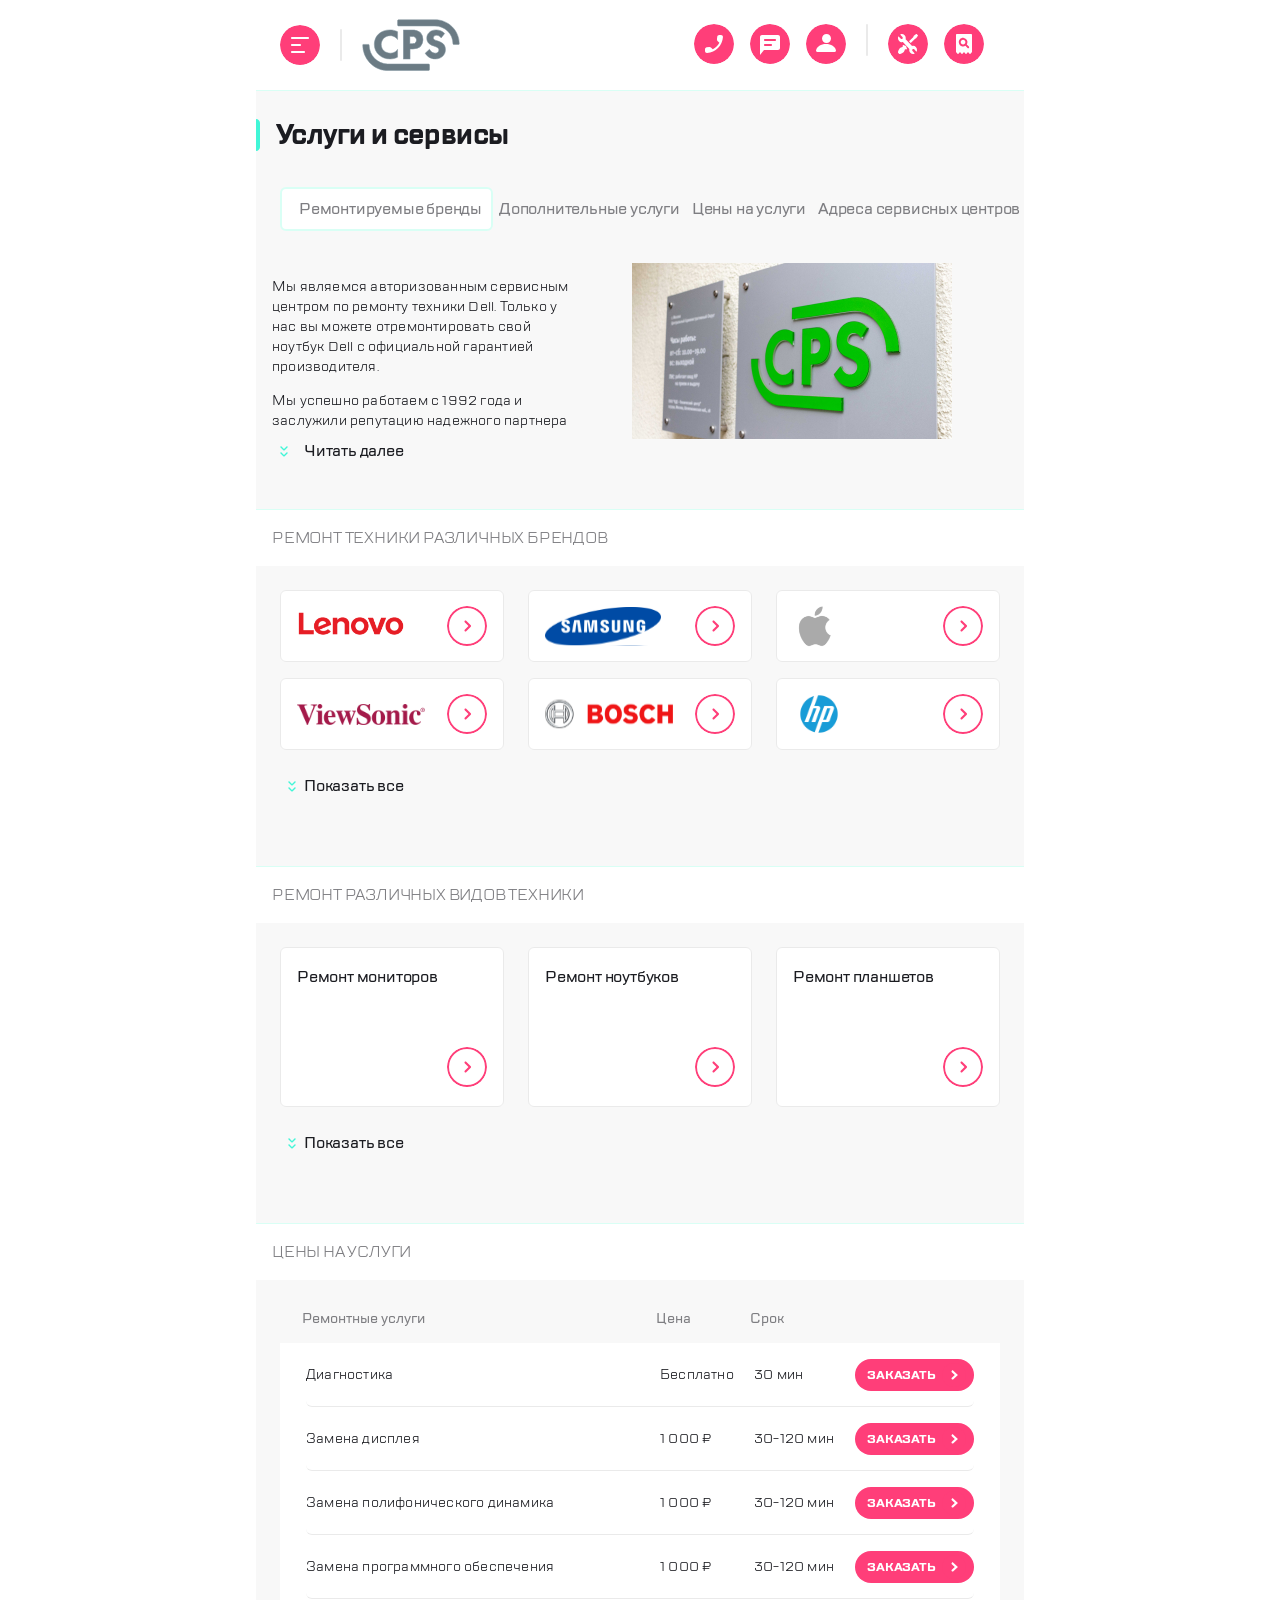
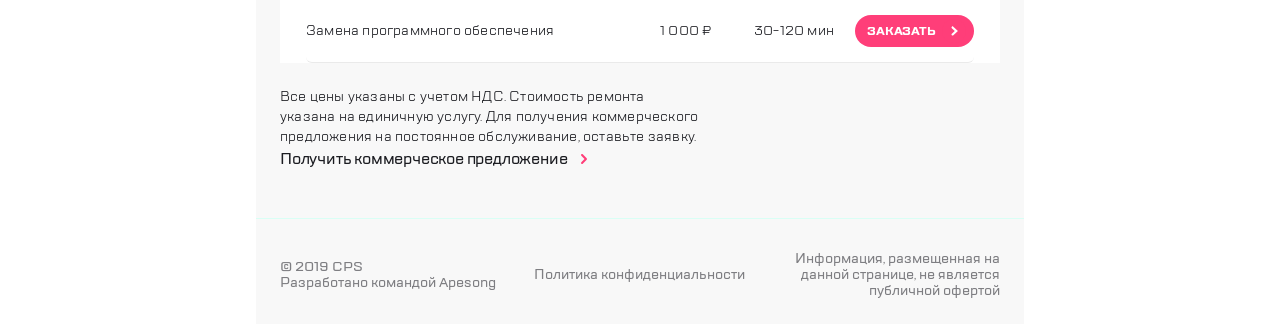
==== commit 60cd5160: "Updates" ====
--- a/index.html
+++ b/index.html
@@ -83,7 +83,7 @@
           <div class="logo">
             <button class="logo__burger"></button>
             <div class="logo__divid"></div>
-            <img class="logo__group" src="./img/Group.svg" alt="">
+            <img class="logo__group" src="../img/Group-header.svg" alt="">
           </div>
           <div class="img">
             <div class="social-header">
@@ -608,4 +608,4 @@
   
 <script type="text/javascript" src="./js/bundle.js"></script></body>
 
-</html>
+</html>
